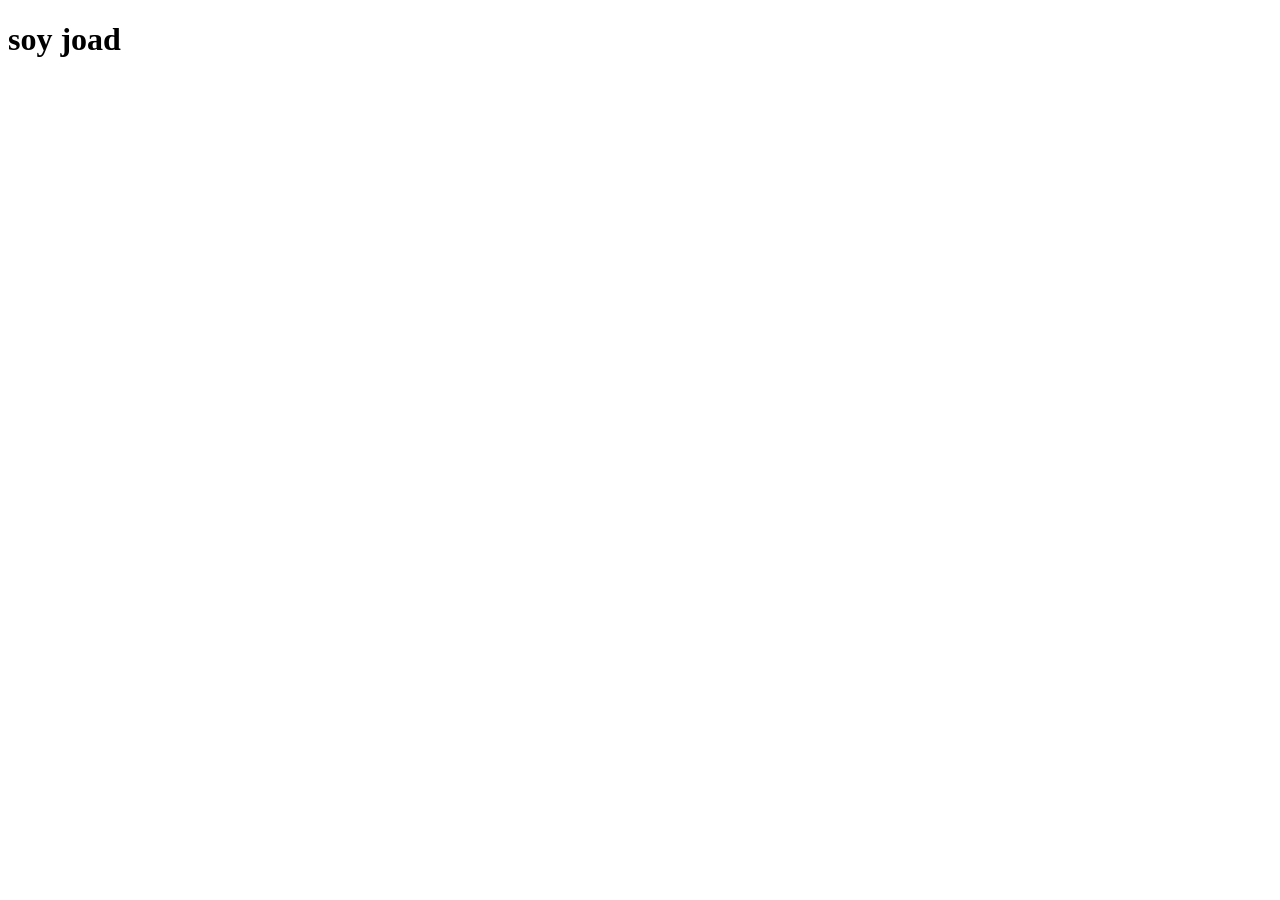
==== index.html @ b41a6122 "este es un mesaje de  prueba" ====
<!DOCTYPE html>
<html lang="en">
<head>
    <meta charset="UTF-8">
    <meta name="viewport" content="width=device-width, initial-scale=1.0">
    <title>Proyecto GIT</title>
</head>
<body>
    <h1> soy joad</h1>
    
    
</body>
</html>
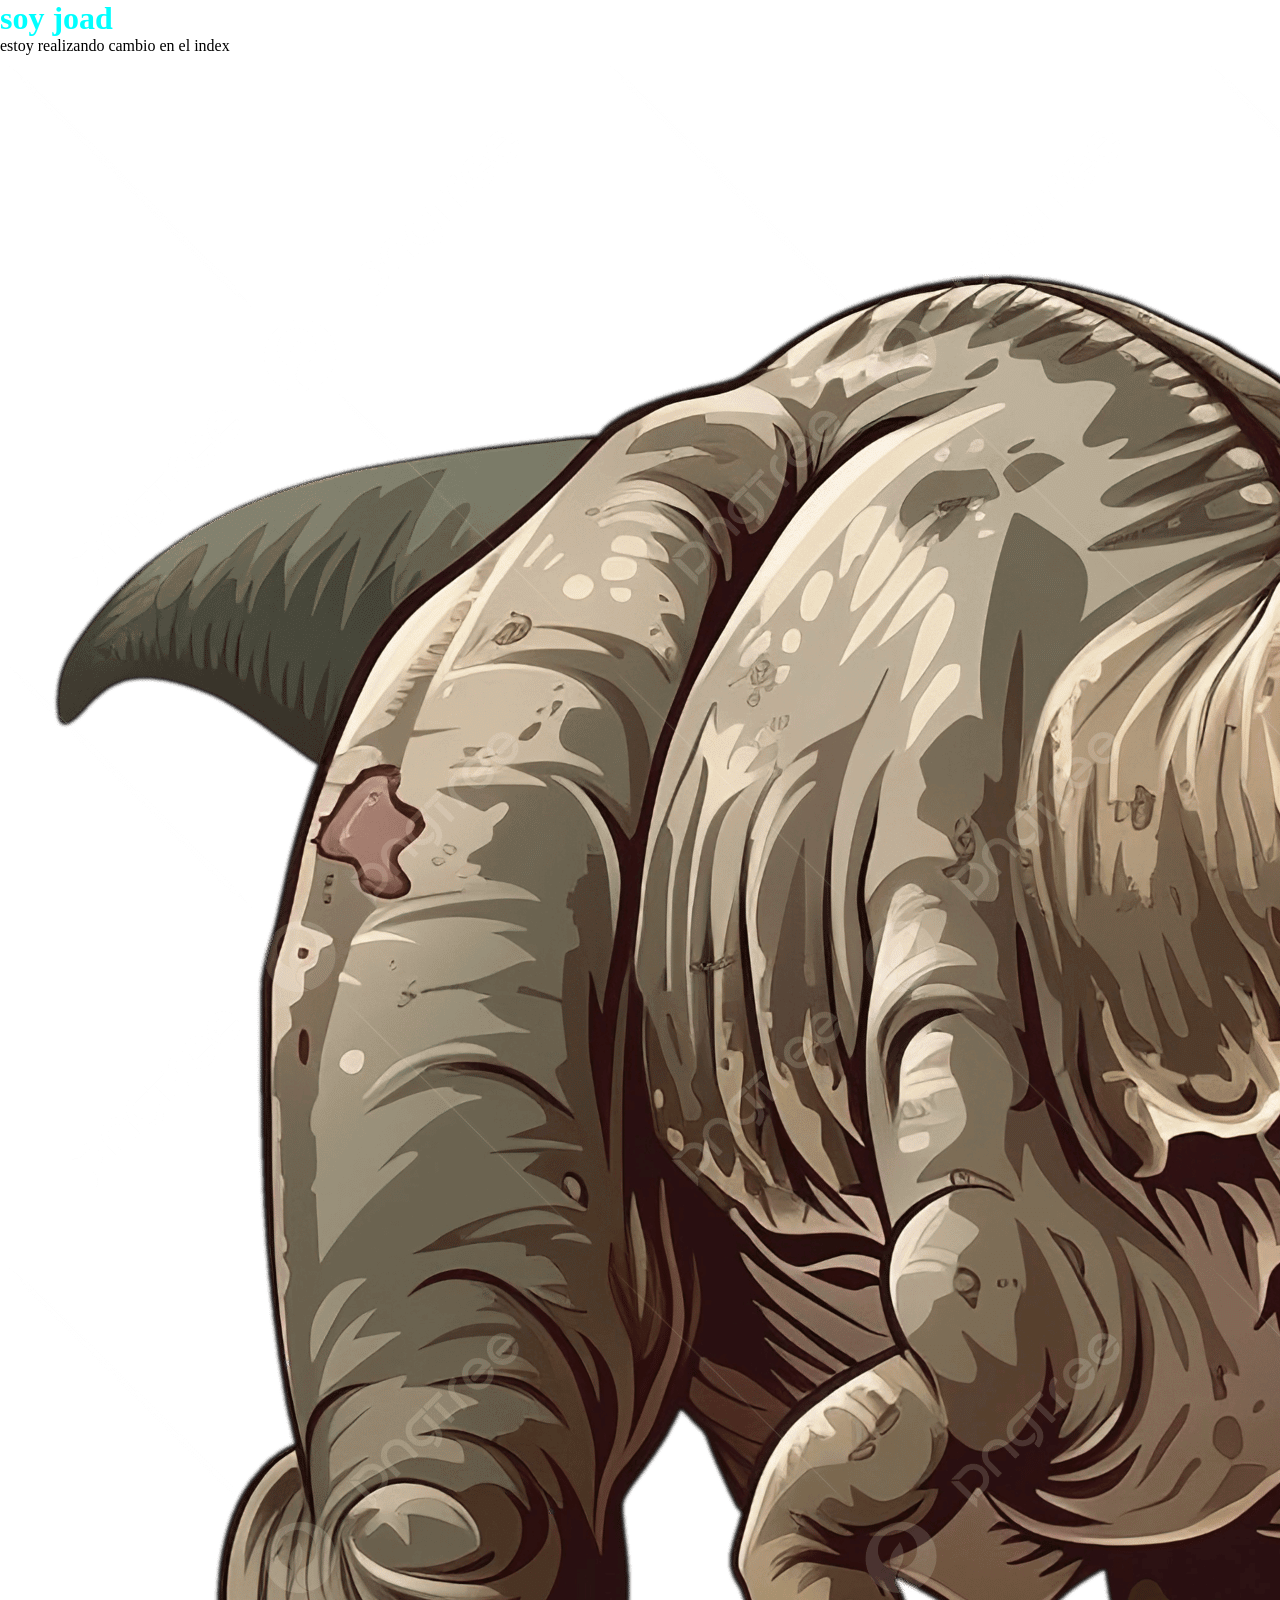
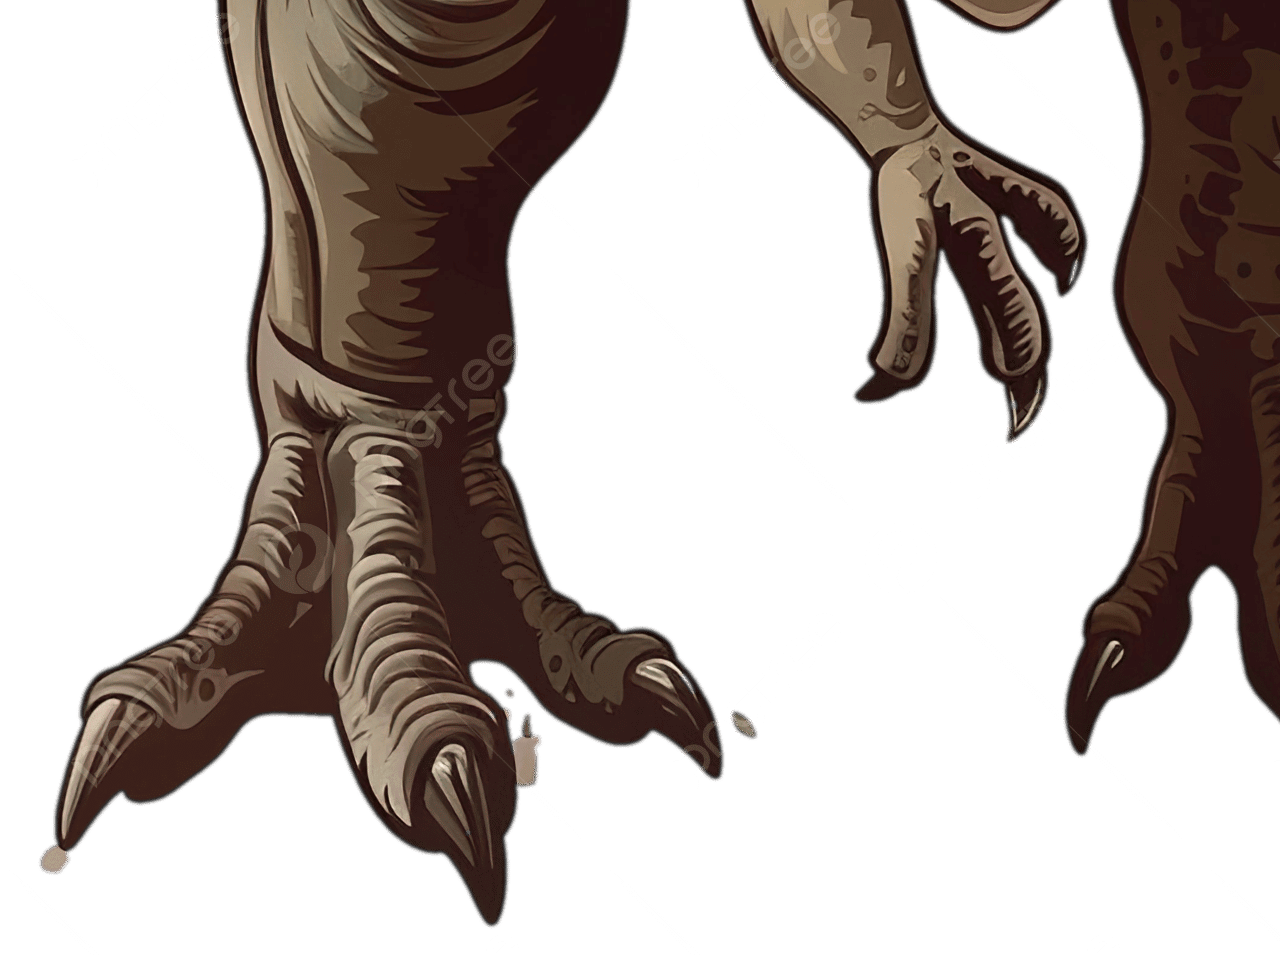
==== commit 52939f6c: "se arrego una imagen y se  aplico un color al h1" ====
--- a/index.html
+++ b/index.html
@@ -1,13 +1,14 @@
 <!DOCTYPE html>
 <html lang="en">
 <head>
-    <meta charset="UTF-8">
+
     <meta name="viewport" content="width=device-width, initial-scale=1.0">
     <title>Proyecto GIT</title>
+    <link rel="stylesheet" href="style.css">
 </head>
 <body>
     <h1> soy joad</h1>
-    
-    
+    <p>estoy  realizando cambio en el index</p>
+    <img src="./imagenes/rex.png" alt="rex"> 
 </body>
 </html>
--- a/style.css
+++ b/style.css
@@ -0,0 +1,7 @@
+*{
+    margin: 0;
+   padding: 0;
+}
+h1{
+    color: aqua;
+}
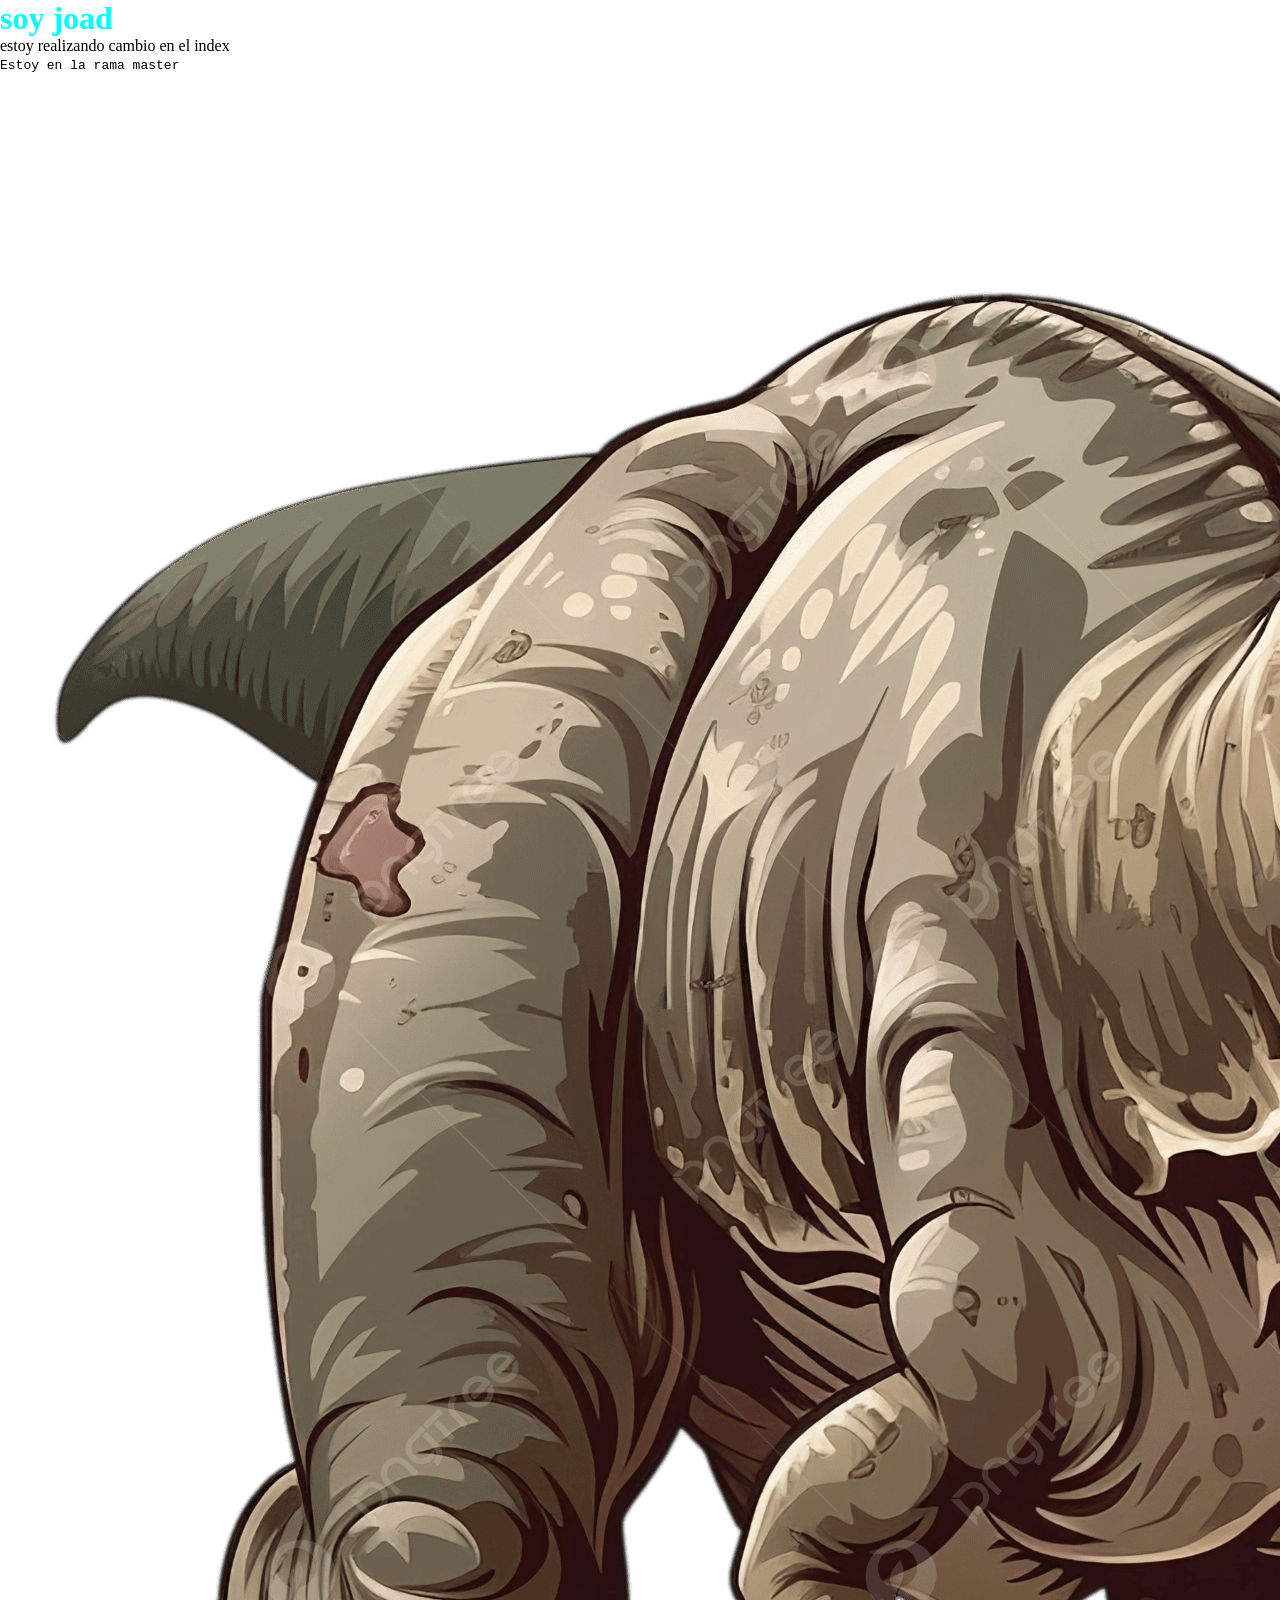
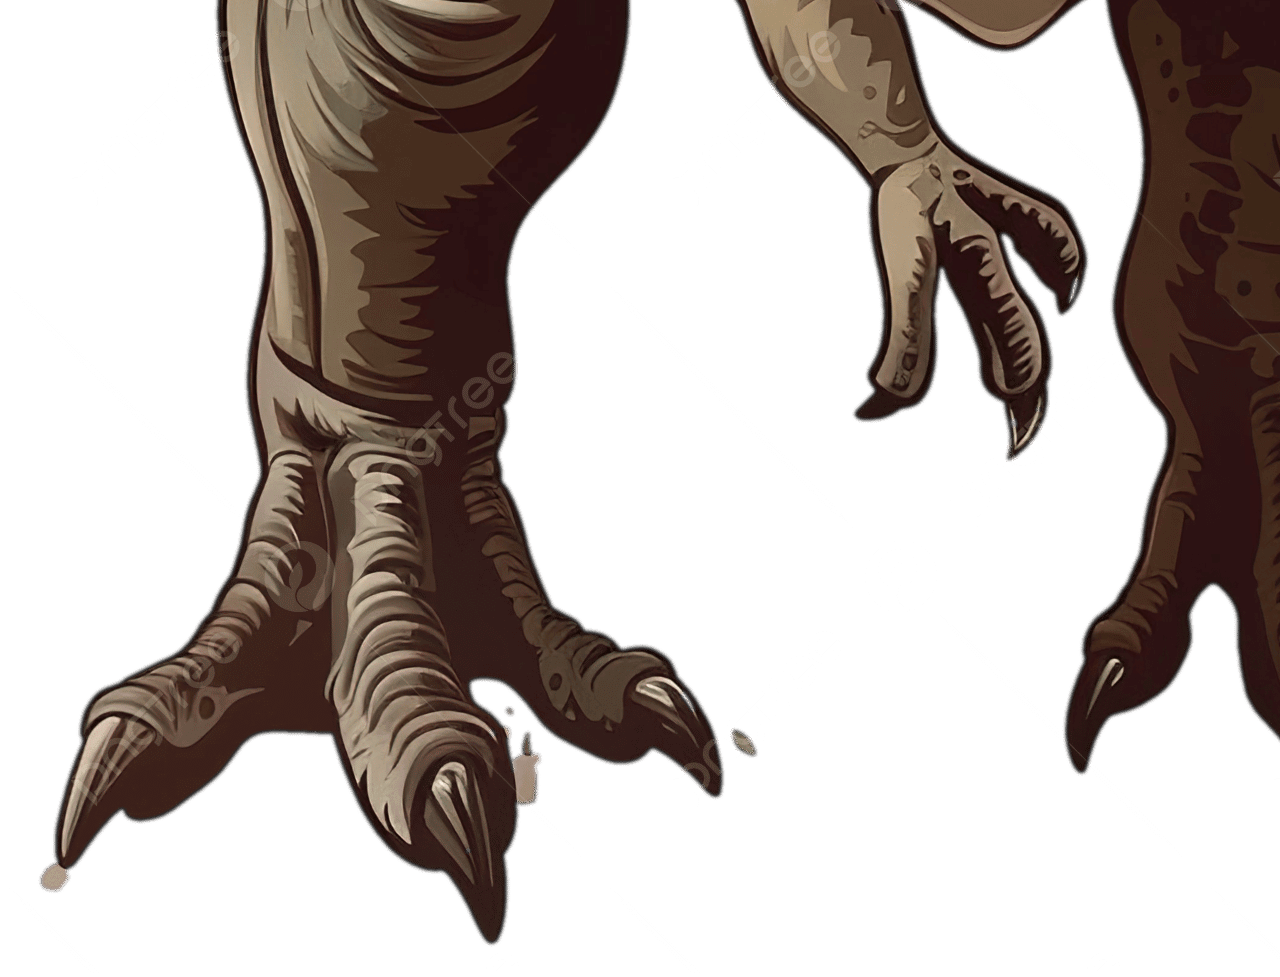
==== commit 86099e6d: "corriendo mi error" ====
--- a/index.html
+++ b/index.html
@@ -9,6 +9,7 @@
 <body>
     <h1> soy joad</h1>
     <p>estoy  realizando cambio en el index</p>
+    <samp>  Estoy en la rama master</samp>
     <img src="./imagenes/rex.png" alt="rex"> 
 </body>
 </html>
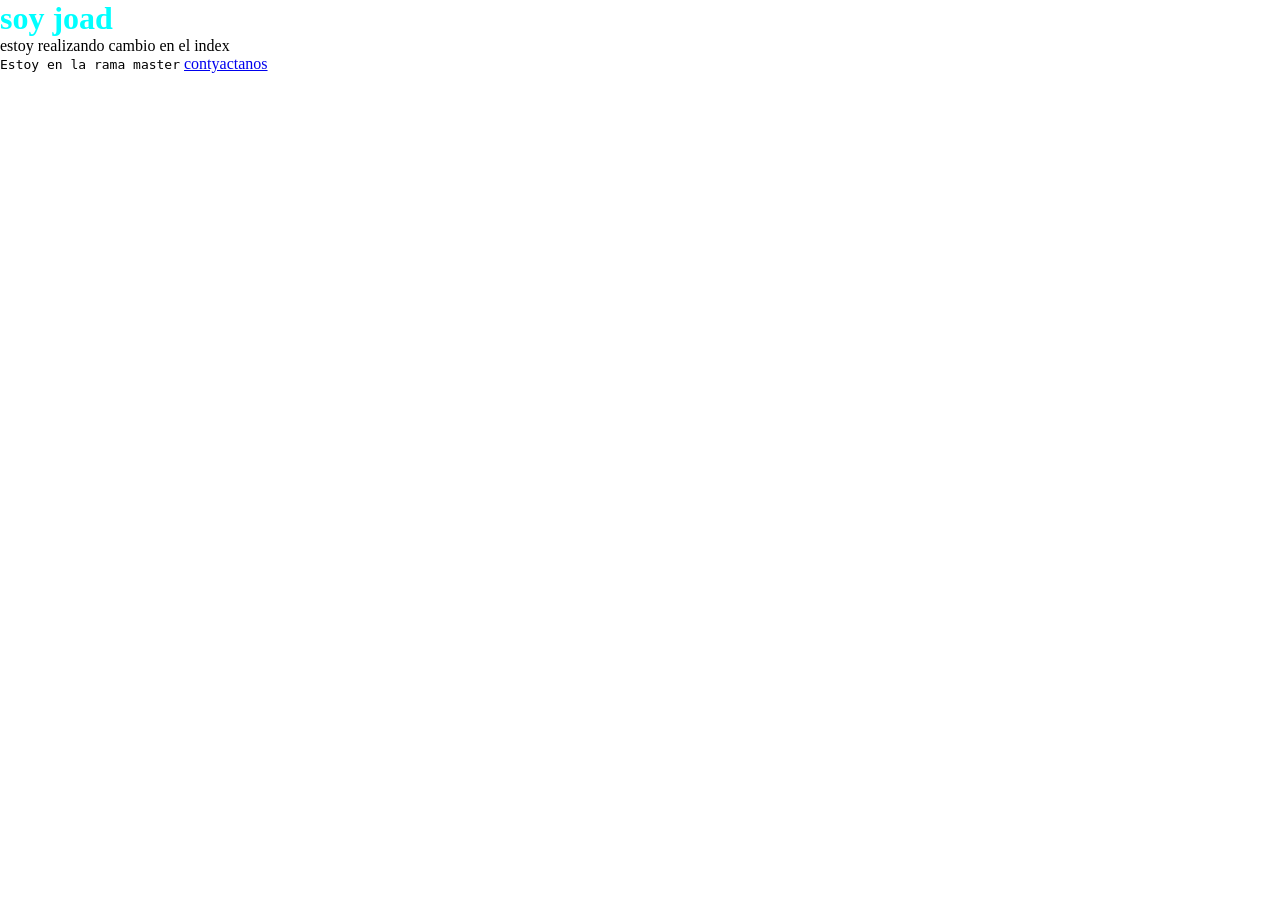
==== commit 7a85ac9f: "se areggo la pagina contactos y  se  vinculo con el index" ====
--- a/index.html
+++ b/index.html
@@ -10,6 +10,6 @@
     <h1> soy joad</h1>
     <p>estoy  realizando cambio en el index</p>
     <samp>  Estoy en la rama master</samp>
-    <img src="./imagenes/rex.png" alt="rex"> 
+    <a href="./contact.html">contyactanos</a>
 </body>
 </html>
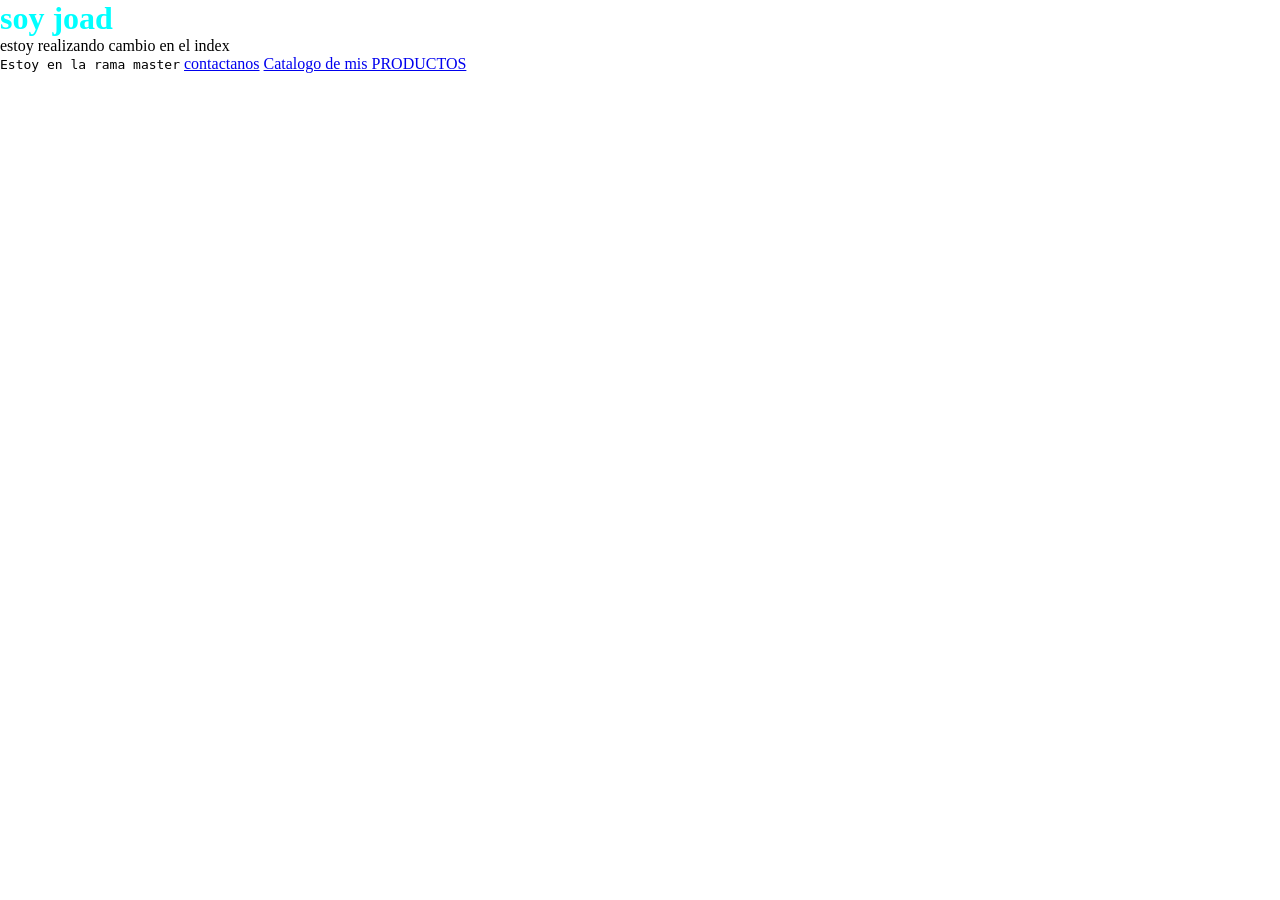
==== commit e135bfaf: "se arrego un enlace para la pagina de  productos" ====
--- a/index.html
+++ b/index.html
@@ -10,6 +10,7 @@
     <h1> soy joad</h1>
     <p>estoy  realizando cambio en el index</p>
     <samp>  Estoy en la rama master</samp>
-    <a href="./contact.html">contyactanos</a>
+    <a href="./contact.html">contactanos</a>
+    <a href="./products.html">Catalogo de mis PRODUCTOS</a>
 </body>
 </html>
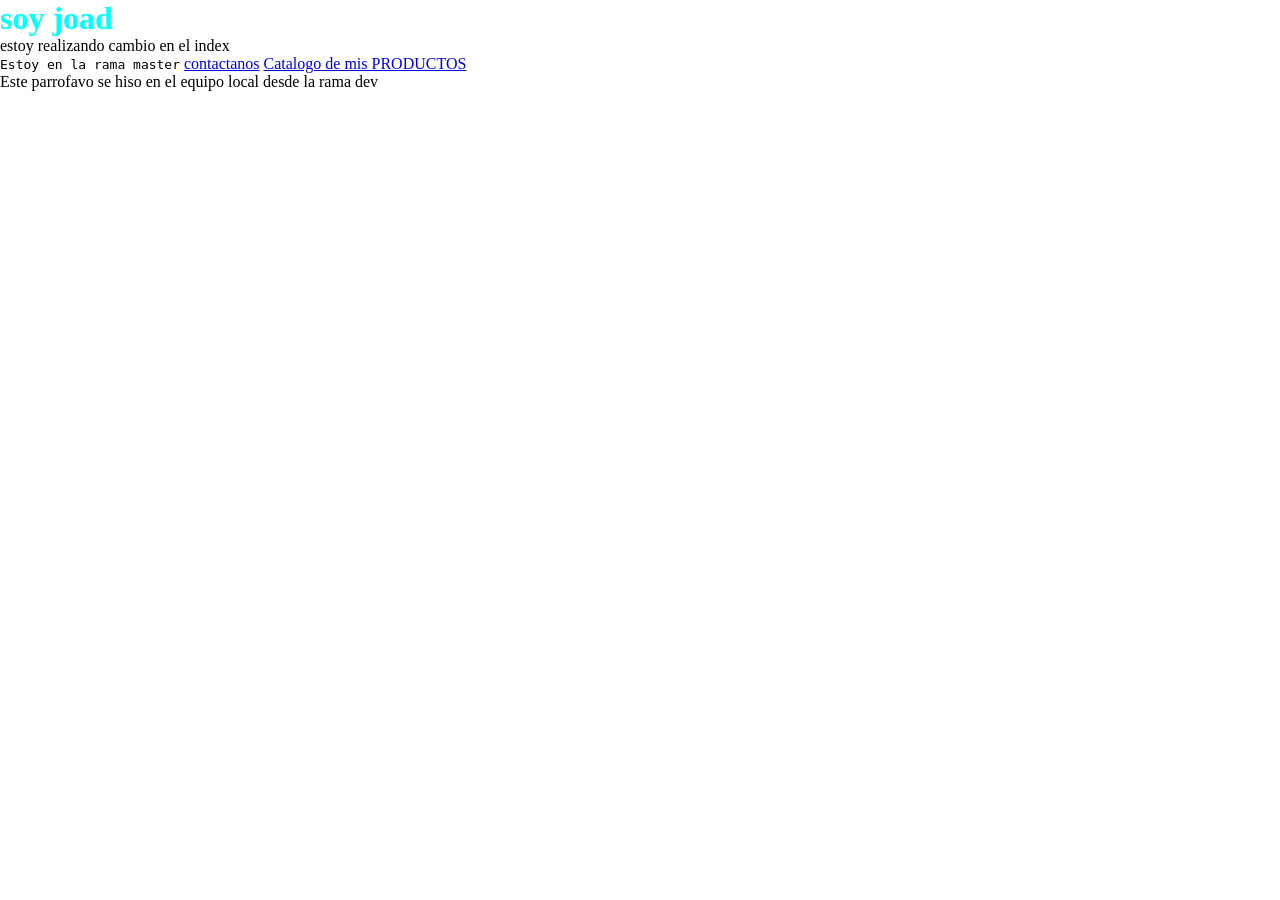
==== commit f4172f47: "mi primer commit ahun rrama remota la nube en git hub" ====
--- a/index.html
+++ b/index.html
@@ -12,5 +12,8 @@
     <samp>  Estoy en la rama master</samp>
     <a href="./contact.html">contactanos</a>
     <a href="./products.html">Catalogo de mis PRODUCTOS</a>
+    <div>
+        <p>Este parrofavo se hiso en el equipo local desde la rama dev</p>
+    </div>
 </body>
 </html>
